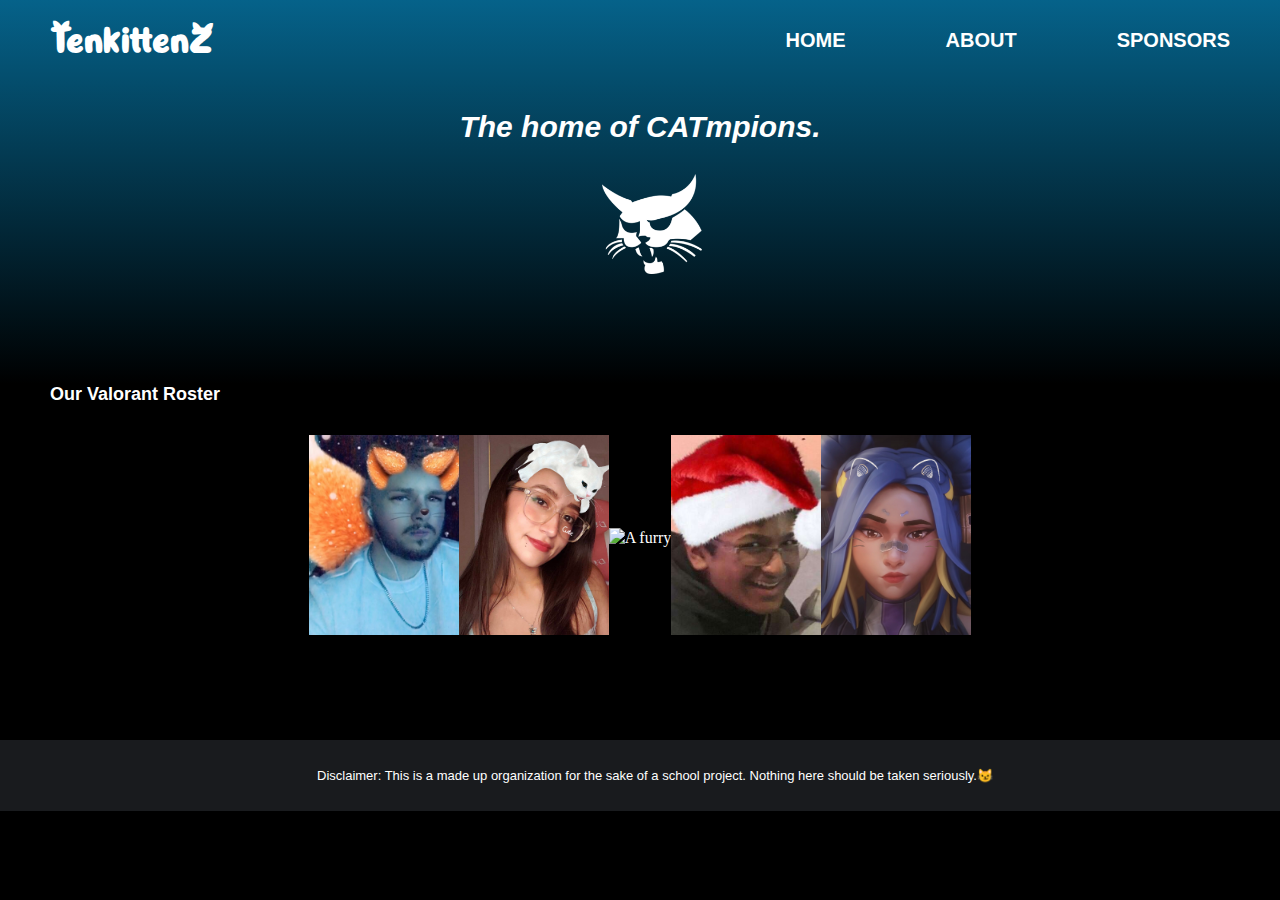
==== index.html @ ed891754 "first commit" ====
<!DOCTYPE html>
<html lang="en">
    <head>
        <link rel="stylesheet" href="stylesheet.css">
    </head>

    <body>
        <div class="banner">
        <div class="nav" id="navBar">
          
                <p class="logo">
                    <!-- <a> -->
                        TenkittenZ
                    <!-- </a> -->
                </p>
                <div>
                    <ul>
                <li>
                    <a class="navLink" href="sponsors.html">
                        SPONSORS
                    </a>
                </li>
                <li>
                    <a class="navLink" href="about.html">
                        ABOUT
                    </a>
                </li>
                <li>
              
                    <a class="navLink" href="index.html">
                        HOME
                    </a>
                </li>
                
            </ul>
        </div>

        </div>
        <p id="campions">The home of CATmpions.</p>
        <img id='logo' src="catlogo.png"/>
        <!-- https://www.logolynx.com/images/logolynx/ca/cace9290046c798db22daeaf2348380f.png -->

    </div>
    <div id="valRosTitle"> Our Valorant Roster </div>
    <div style="display:flex; justify-content:center; align-items:center; flex-direction: row; padding-top: 30px;">
        
            
                <a href="svgfox.html"><img class="valRoster" src="svgfox.png" alt="A furry"/> </a> 
                <!-- photo src: my friend Richard Gringrich -->
                <a href="tofuzu.html"> <img class="valRoster" src="tofuzu.png" alt="Not a furry"/> </a>
                <!-- photo src: this is a photo of me, I took it. -->
                <a href="VividEradicator.html"> <img class="valRoster" src="vivid.gif" alt="A furry"/> </a>
                <!-- photo src: https://tenor.com/es/ver/wolf-cute-animals-aww-tilt-head-gif-16148237 -->
                <a href="abaan.html"> <img class="valRoster" src="abaan.jpg" alt="Not a furry"/> </a>
                <!-- photo src: my friend abaan -->
                <a href="sourmango.html"> <img class="valRoster" src="ggn.png" alt="Not a furry"/> </a>
                <!-- photo src: my friend abaan -->


                
               
    </div>
   
    
    <div class="footer">
        <p>Disclaimer: This is a made up organization for the sake of a school project. Nothing here should be taken seriously.😼</p>
    </div>

    </body>

</html>

<!-- img sources: vct: https://dotesports.com/valorant/news/riot-implement-parternship-system-for-valorant-in-2023 logo: bobcat logo  -->
---- stylesheet.css ----
.nav{
    width: 100vw;
    /* background-color: black; */
    height: 80px;
}
body{
    margin: 0;
    padding: 0;
    border: 0;
    background-color: black;
}
a{
    
    text-decoration: none;
    color: white;  
    line-height: 20px;
    
}
li{
    list-style-type: none;
    display: inline;
    height: 20px;
}
td{
    color: white;
    font-size: 15px;
    font-family: 'Poppins', sans-serif;
    width: 250px;
}
.sponsorImg{
    width: 250px;
    padding: 20px;
}
.logo{
    color: white;
    font-family: Cattyla;
    flex-grow: 1;
    font-size: 45px;
    text-align: left;
    padding-left: 50px;
    /* padding: 20px 50px; */
    margin-top: auto;
    margin-bottom: auto;
/* 
    border: 3px solid red ; */
}
.nav{
    display: flex;
    text-align: center;

}
.nav2{
    display: flex;
    text-align: center;
    background: linear-gradient( #078ac2b5, rgba(0, 0, 0, 0.958));

}
.navLink{
    font-family: 'Poppins', sans-serif;
    font-size: 20px;
    text-align: center;
    font-weight: 700;;
    padding: 14px 50px;
    float: right;
    margin-top: auto;
    margin-bottom: auto;
    /* border: 3px solid red ; */
}
.navLink:hover{
    color:#000000;
    transition: 0.5s;
}
.banner{
    background-image: 
    linear-gradient( #078ac2b5, rgba(0, 0, 0, 0.958)), url('VCT.png');
    height: 30vw;
    /* background: linear-gradient(#2F92BE, black); */
}

#logo{
    justify-content: center;
    margin-left: 47vw;
    margin-right: auto;

    width: 100px;
    height: 100px;
}

#campions{
    font-family: 'Poppins', sans-serif;
    font-weight: 700;
    color: white;
    text-align: center;
    font-size: 30px;
    font-style: italic;
    display: flex;
    align-items: center;
    justify-content: center;
    text-align: center;
}
#valRosTitle{
    font-family: 'Poppins', sans-serif;
    font-weight: 700;
    color: white;
    font-size: 18px;
    padding-left: 50px;
}
.valRoster{
  
    width: 150px;
    height: 200px;
    object-fit: cover;

 
}
.pfp{
  
    width: 250px;
    height: 250px;
    object-fit: cover;

 
}
.aboutText{
    color: white;
    max-width: 500px;
    margin-left: 100px;
    font-family: 'Poppins', sans-serif;
}
.aboutContainer{
    display: flex;
    justify-content: center;
    align-items: center;
}
.footer {
    width: 100vw;
    margin-top: 100px;
    font-family: 'Poppins', sans-serif;
    font-size: 13px;
    padding: 15px;
    left: 0;
    bottom: 0;
    background-color: rgba(91, 100, 111, 0.272);
    color: white;
    text-align: center;
}
.profileText{
    width: 25vw;
    color: white;
    /* text-align: center; */
    font-family: 'Poppins', sans-serif;
    font-size: 20px;
    padding: 15px;

}

@font-face {
    font-family: 'Cattyla'; /*a name to be used later*/
    src: url('Cattyla-nR5W0.ttf'); /*URL to font*/
}
@import url('https://fonts.googleapis.com/css2?family=Poppins:wght@700&display=swap');
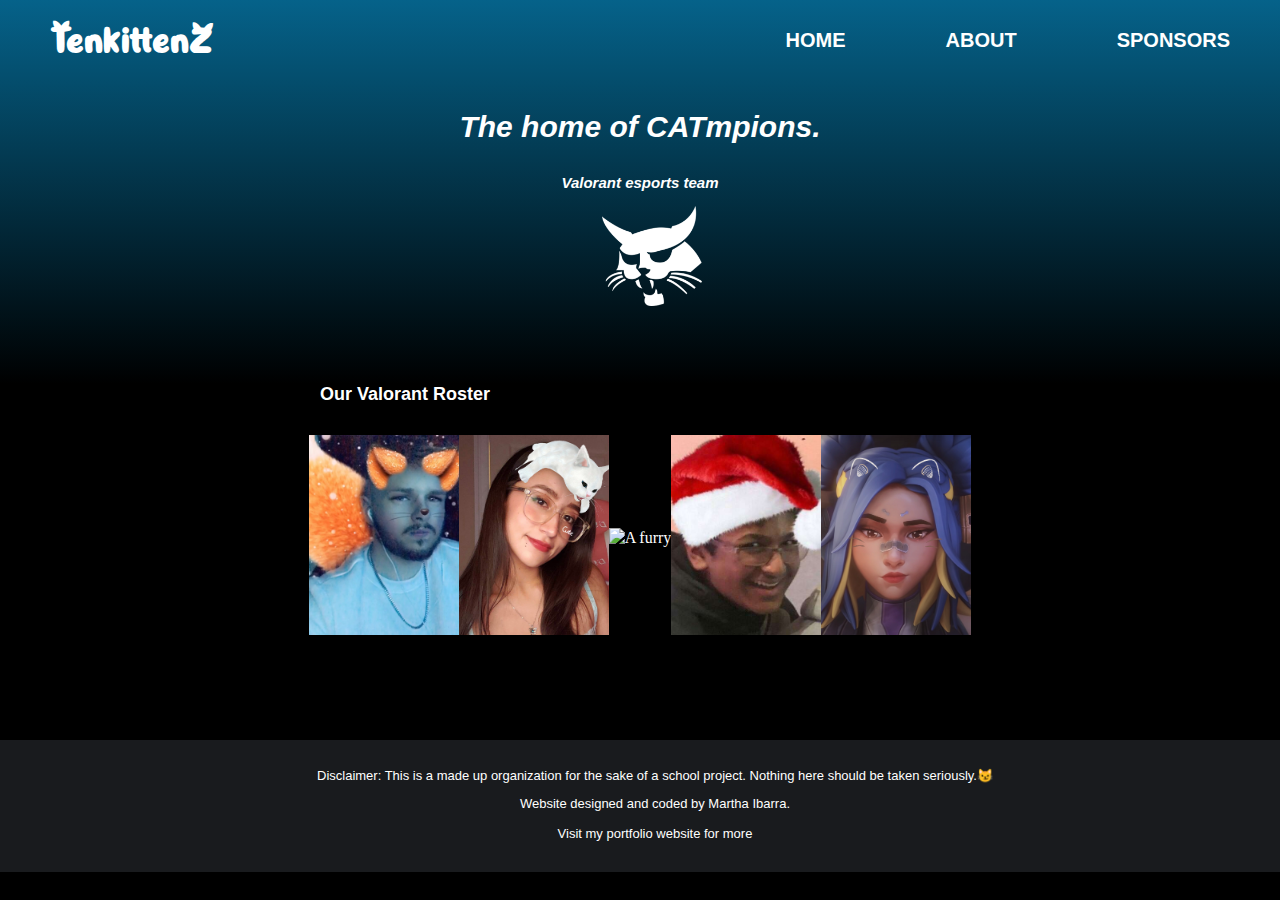
==== commit 0dd12326: "fixed link issue" ====
--- a/index.html
+++ b/index.html
@@ -2,6 +2,7 @@
 <html lang="en">
     <head>
         <link rel="stylesheet" href="stylesheet.css">
+        <title>TenkittenZ</title>
     </head>
 
     <body>
@@ -37,6 +38,7 @@
 
         </div>
         <p id="campions">The home of CATmpions.</p>
+        <p style="font-size: 15px;" id="campions">Valorant esports team</p>
         <img id='logo' src="catlogo.png"/>
         <!-- https://www.logolynx.com/images/logolynx/ca/cace9290046c798db22daeaf2348380f.png -->
 
@@ -53,7 +55,7 @@
                 <!-- photo src: https://tenor.com/es/ver/wolf-cute-animals-aww-tilt-head-gif-16148237 -->
                 <a href="abaan.html"> <img class="valRoster" src="abaan.jpg" alt="Not a furry"/> </a>
                 <!-- photo src: my friend abaan -->
-                <a href="sourmango.html"> <img class="valRoster" src="ggn.png" alt="Not a furry"/> </a>
+                <a href="SourMango.html"> <img class="valRoster" src="ggn.png" alt="Not a furry"/> </a>
                 <!-- photo src: my friend abaan -->
 
 
@@ -63,7 +65,10 @@
    
     
     <div class="footer">
+        
         <p>Disclaimer: This is a made up organization for the sake of a school project. Nothing here should be taken seriously.😼</p>
+        <p> Website designed and coded by Martha Ibarra.</p>
+        <p> <a href="maribarra.ca">Visit my portfolio website for more</a></p>
     </div>
 
     </body>
--- a/stylesheet.css
+++ b/stylesheet.css
@@ -103,7 +103,7 @@
     font-weight: 700;
     color: white;
     font-size: 18px;
-    padding-left: 50px;
+    padding-left: 25vw;
 }
 .valRoster{
   
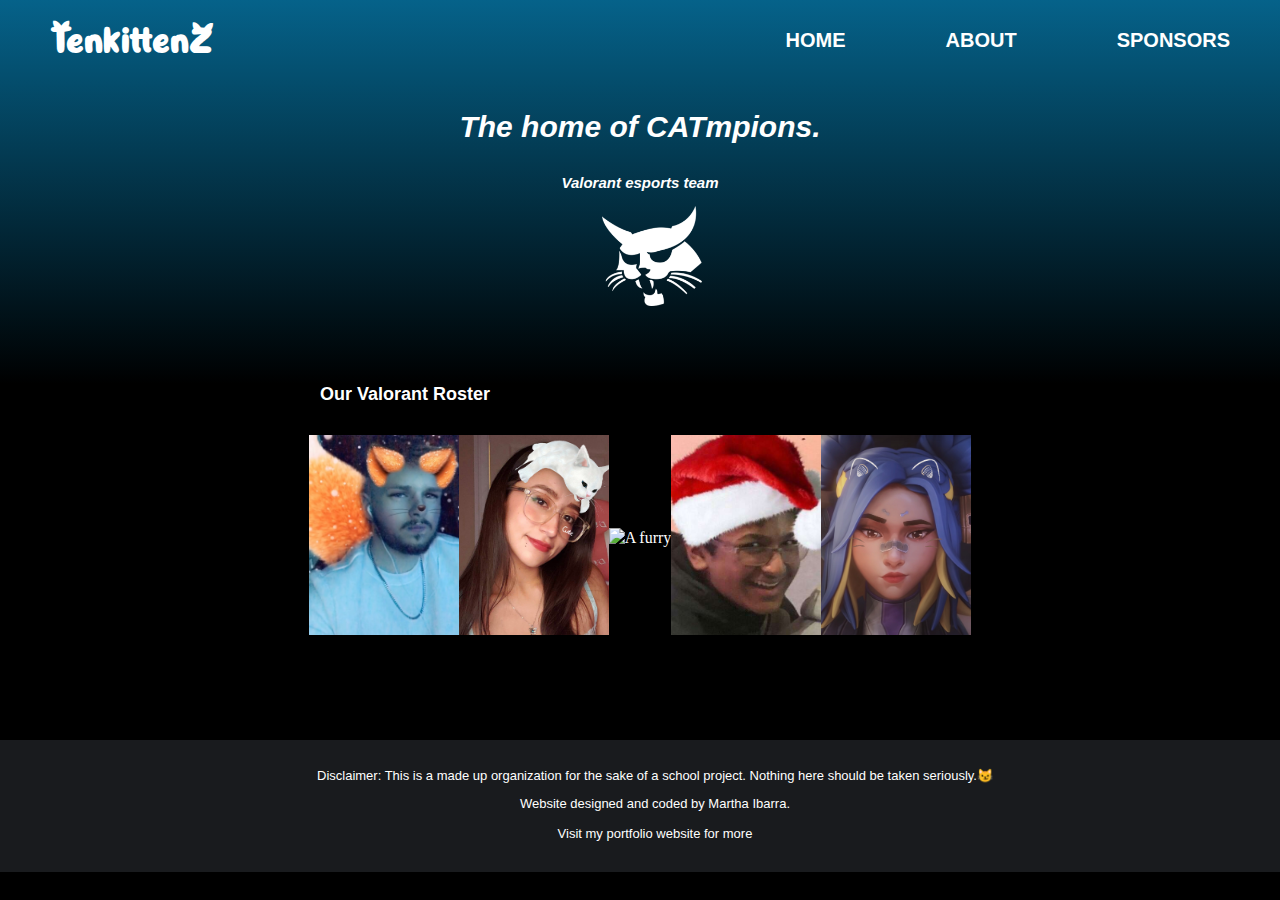
==== commit add9904c: "reorganized some files" ====
--- a/index.html
+++ b/index.html
@@ -47,15 +47,15 @@
     <div style="display:flex; justify-content:center; align-items:center; flex-direction: row; padding-top: 30px;">
         
             
-                <a href="svgfox.html"><img class="valRoster" src="svgfox.png" alt="A furry"/> </a> 
+                <a href="svgfox.html"><img class="valRoster" src="teammatePics/svgfox.jpeg" alt="A furry"/> </a> 
                 <!-- photo src: my friend Richard Gringrich -->
-                <a href="tofuzu.html"> <img class="valRoster" src="tofuzu.png" alt="Not a furry"/> </a>
+                <a href="tofuzu.html"> <img class="valRoster" src="teammatePics/tofuzu.png" alt="Not a furry"/> </a>
                 <!-- photo src: this is a photo of me, I took it. -->
-                <a href="VividEradicator.html"> <img class="valRoster" src="vivid.gif" alt="A furry"/> </a>
+                <a href="VividEradicator.html"> <img class="valRoster" src="teammatePics/vivid.gif" alt="A furry"/> </a>
                 <!-- photo src: https://tenor.com/es/ver/wolf-cute-animals-aww-tilt-head-gif-16148237 -->
-                <a href="abaan.html"> <img class="valRoster" src="abaan.jpg" alt="Not a furry"/> </a>
+                <a href="abaan.html"> <img class="valRoster" src="teammatePics/abaan.jpg" alt="Not a furry"/> </a>
                 <!-- photo src: my friend abaan -->
-                <a href="SourMango.html"> <img class="valRoster" src="ggn.png" alt="Not a furry"/> </a>
+                <a href="SourMango.html"> <img class="valRoster" src="teammatePics/ggn.png" alt="Not a furry"/> </a>
                 <!-- photo src: my friend abaan -->
 
 
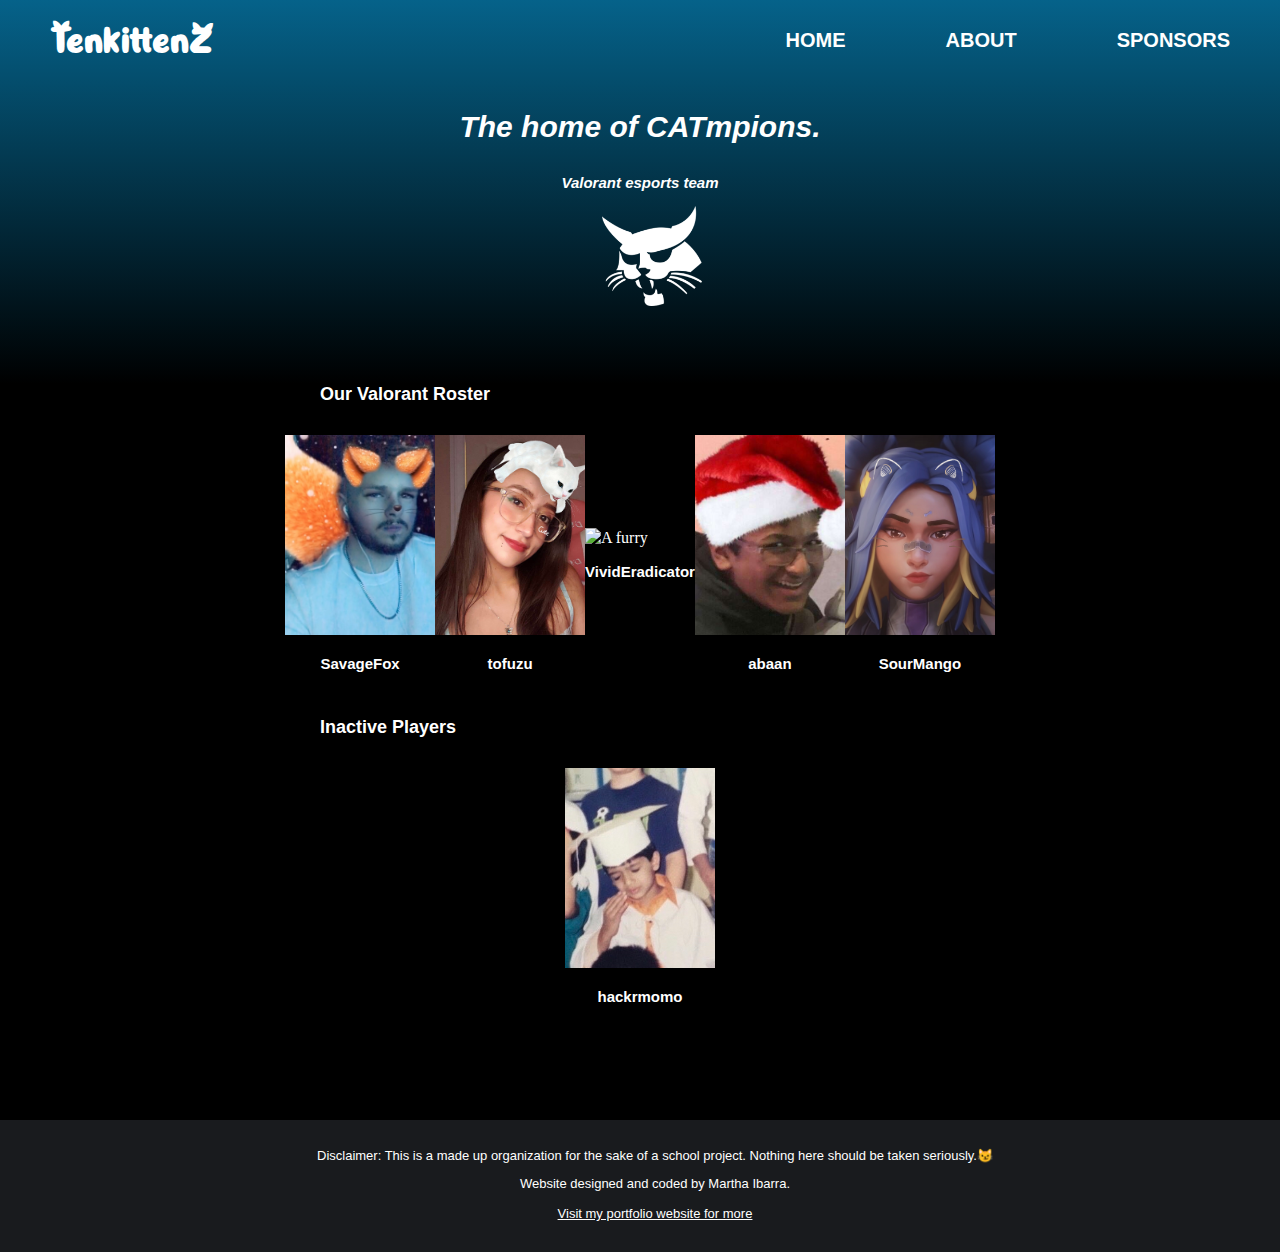
==== commit f00cdaf4: "added inactive players and hackrmomo profile page" ====
--- a/index.html
+++ b/index.html
@@ -43,23 +43,53 @@
         <!-- https://www.logolynx.com/images/logolynx/ca/cace9290046c798db22daeaf2348380f.png -->
 
     </div>
-    <div id="valRosTitle"> Our Valorant Roster </div>
-    <div style="display:flex; justify-content:center; align-items:center; flex-direction: row; padding-top: 30px;">
+    <div id="valRosTitle"> Our Valorant Roster  </div>
+    <div style="display:flex; flex-wrap: wrap; justify-content:center; align-items:center; flex-direction: row; padding-top: 30px;">
         
-            
-                <a href="svgfox.html"><img class="valRoster" src="teammatePics/svgfox.jpeg" alt="A furry"/> </a> 
+                <div>
+                    <a href="svgfox.html"><img class="valRoster" src="teammatePics/svgfox.jpeg" alt="A furry"/> </a> 
+                    <p class="rosterTitle">SavageFox</p>
                 <!-- photo src: my friend Richard Gringrich -->
-                <a href="tofuzu.html"> <img class="valRoster" src="teammatePics/tofuzu.png" alt="Not a furry"/> </a>
-                <!-- photo src: this is a photo of me, I took it. -->
-                <a href="VividEradicator.html"> <img class="valRoster" src="teammatePics/vivid.gif" alt="A furry"/> </a>
-                <!-- photo src: https://tenor.com/es/ver/wolf-cute-animals-aww-tilt-head-gif-16148237 -->
-                <a href="abaan.html"> <img class="valRoster" src="teammatePics/abaan.jpg" alt="Not a furry"/> </a>
-                <!-- photo src: my friend abaan -->
-                <a href="SourMango.html"> <img class="valRoster" src="teammatePics/ggn.png" alt="Not a furry"/> </a>
-                <!-- photo src: my friend abaan -->
+                </div>
+                <div>
+                    <a href="tofuzu.html"> <img class="valRoster" src="teammatePics/tofuzu.png" alt="Not a furry"/> </a>
+                    <p class="rosterTitle">tofuzu</p>
+                    <!-- photo src: this is a photo of me, I took it. -->
+                </div>
+                <div>
+                    <a href="VividEradicator.html"> <img class="valRoster" src="teammatePics/vivid.gif" alt="A furry"/> </a>
+                    <p class="rosterTitle">VividEradicator</p>
+                    <!-- photo src: https://tenor.com/es/ver/wolf-cute-animals-aww-tilt-head-gif-16148237 -->
+                </div>
+                <div>
+                    <a href="abaan.html"> <img class="valRoster" src="teammatePics/abaan.jpg" alt="Not a furry"/> </a>
+                    <p class="rosterTitle">abaan</p>
+                    <!-- photo src: my friend abaan -->
+                </div>
+                <div>
+                    <a href="SourMango.html"> <img class="valRoster" src="teammatePics/ggn.png" alt="Not a furry"/> </a>
+                    <p class="rosterTitle">SourMango</p>
+                    <!-- photo src: Valorant cinematinc screenshot https://www.youtube.com/watch?v=dtx8CgjRmqE&t=48s+ snow filter app -->
+                </div>
+                
 
 
                 
+               
+    </div>
+
+    <div style="margin-top: 30px;" id="valRosTitle"> Inactive Players  </div>
+    <div style="display:flex; justify-content:center; align-items:center; flex-direction: row; padding-top: 30px;">
+
+        <div>
+            <a href="hackrmomo.html"><img class="valRoster" src="teammatePics/momo.jpeg" alt="A furry"/> </a> 
+            <!-- photo src: my friend Momo -->
+            <p class="rosterTitle">hackrmomo</p>
+
+        </div>
+            
+                
+         
                
     </div>
    
@@ -68,7 +98,7 @@
         
         <p>Disclaimer: This is a made up organization for the sake of a school project. Nothing here should be taken seriously.😼</p>
         <p> Website designed and coded by Martha Ibarra.</p>
-        <p> <a href="maribarra.ca">Visit my portfolio website for more</a></p>
+        <p style="text-decoration: underline;"> <a href="http://maribarra.ca/">Visit my portfolio website for more</a></p>
     </div>
 
     </body>
--- a/stylesheet.css
+++ b/stylesheet.css
@@ -153,6 +153,16 @@
     padding: 15px;
 
 }
+.rosterTitle{
+    color: white;
+    text-align: center;
+    font-family: 'Poppins', sans-serif;
+    font-weight: 700;
+    
+    /* font-family: Cattyla; */
+    font-size: 15px;
+
+}
 
 @font-face {
     font-family: 'Cattyla'; /*a name to be used later*/
